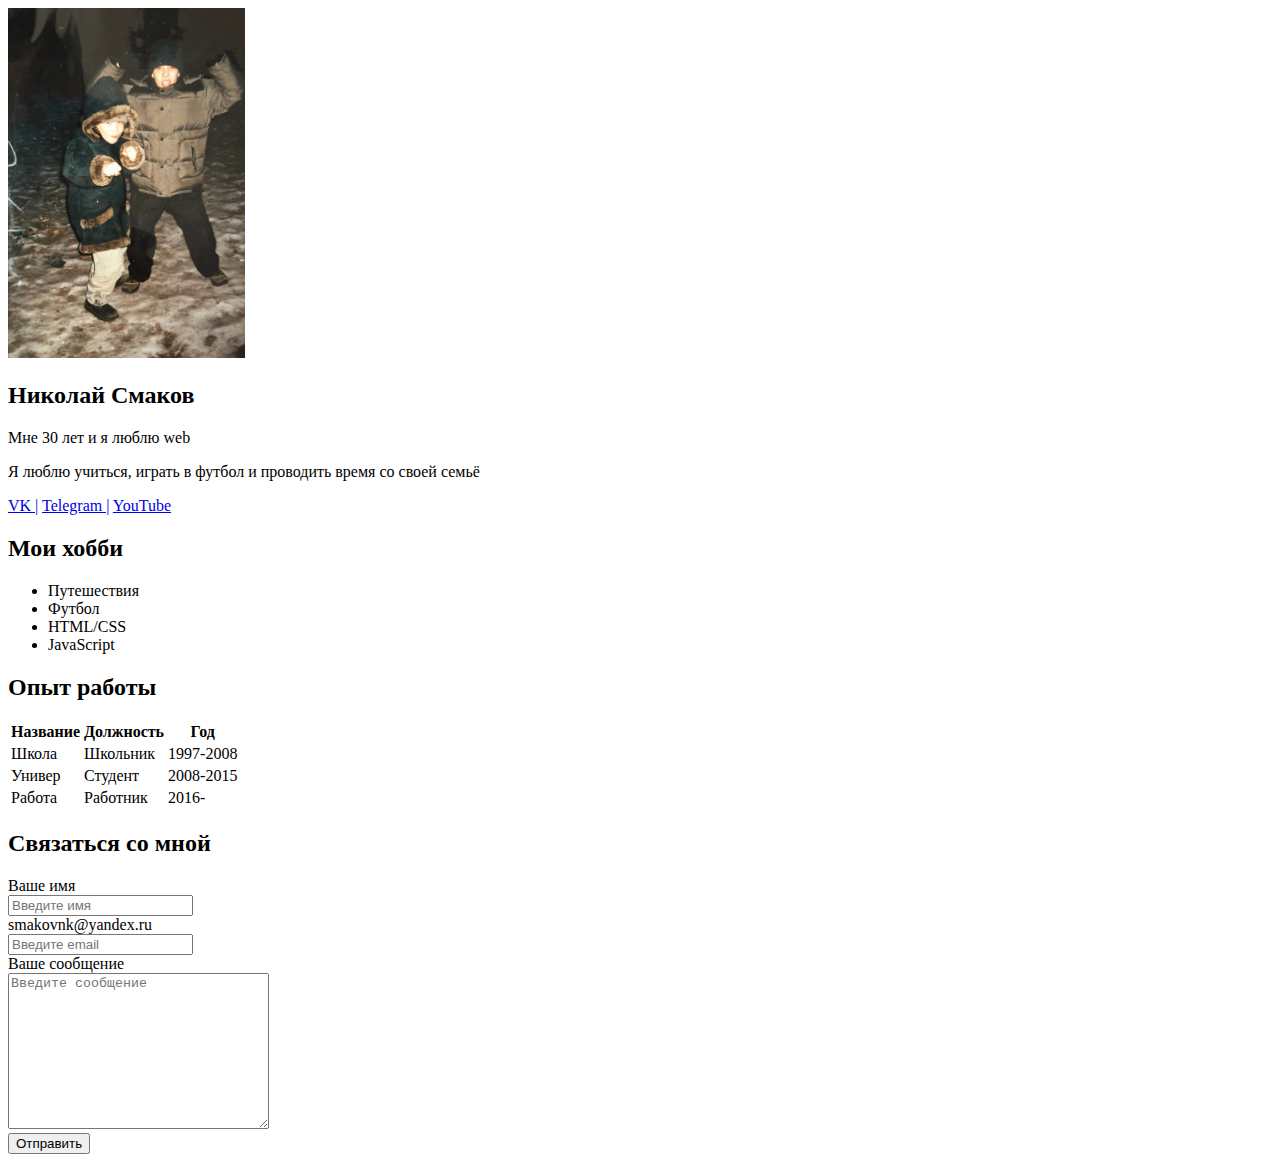
==== index.html @ 8d46ebaa "Rename" ====
<!DOCTYPE html>
<html lang="ru">
<head>
    <meta charset="UTF-8">
    <meta http-equiv="X-UA-Compatible" content="IE=edge">
    <meta name="viewport" content="width=device-width, initial-scale=1.0">
    <title>Николай Смаков</title>
</head>
<body>
    <header>
        <img src="avatar.jpg" alt="фото" height="350px">
        <h2>Николай Смаков</h2>
    </header>
    <div class="card">
        <p>Мне 30 лет и я люблю web</p>
        <p>Я люблю учиться, играть в футбол и проводить время со своей семьё</p>
        <a href="http://vk.com">VK |</a>
        <a href="http://telegram.com"> Telegram |</a>
        <a href="http://Youtube"> YouTube</a>
    </div>
    <div class="card">
        <h2>Мои хобби</h2>
        <ul>
            <li>Путешествия</li>
            <li>Футбол</li>
            <li>HTML/CSS</li>
            <li>JavaScript</li>
        </ul>
    </div>
    <div class="card">
        <h2>Опыт работы</h2>
        <table>
            <thead>
                <th>Название</th>
                <th>Должность</th>
                <th>Год</th>
            </thead>
            <tbody>
                <tr>
                    <td>Школа</td>
                    <td>Школьник</td>
                    <td>1997-2008</td>
                </tr>
                <tr>
                    <td>Универ</td>
                    <td>Студент</td>
                    <td>2008-2015</td>
                </tr>
                <tr>
                    <td>Работа</td>
                    <td>Работник</td>
                    <td>2016-</td>
                </tr>
            </tbody>
        </table>
    </div>
    <footer>
    <h2>Связаться со мной</h2>
    
    <form action="">
        <div>
            <label for="name">Ваше имя</label><br>
            <input type="text" id="name" placeholder="Введите имя">
        </div>
        <div>
            <label for="email">smakovnk@yandex.ru</label><br>
            <input type="email" id="email" placeholder="Введите email">
        </div>
        <div>
            <label for="message">Ваше сообщение</label><br>
            <textarea id="message" cols="30" rows="10" placeholder="Введите сообщение"></textarea>
        </div>
        <input type="submit" value="Отправить">
        </form>
    </footer>
</body>
</html>
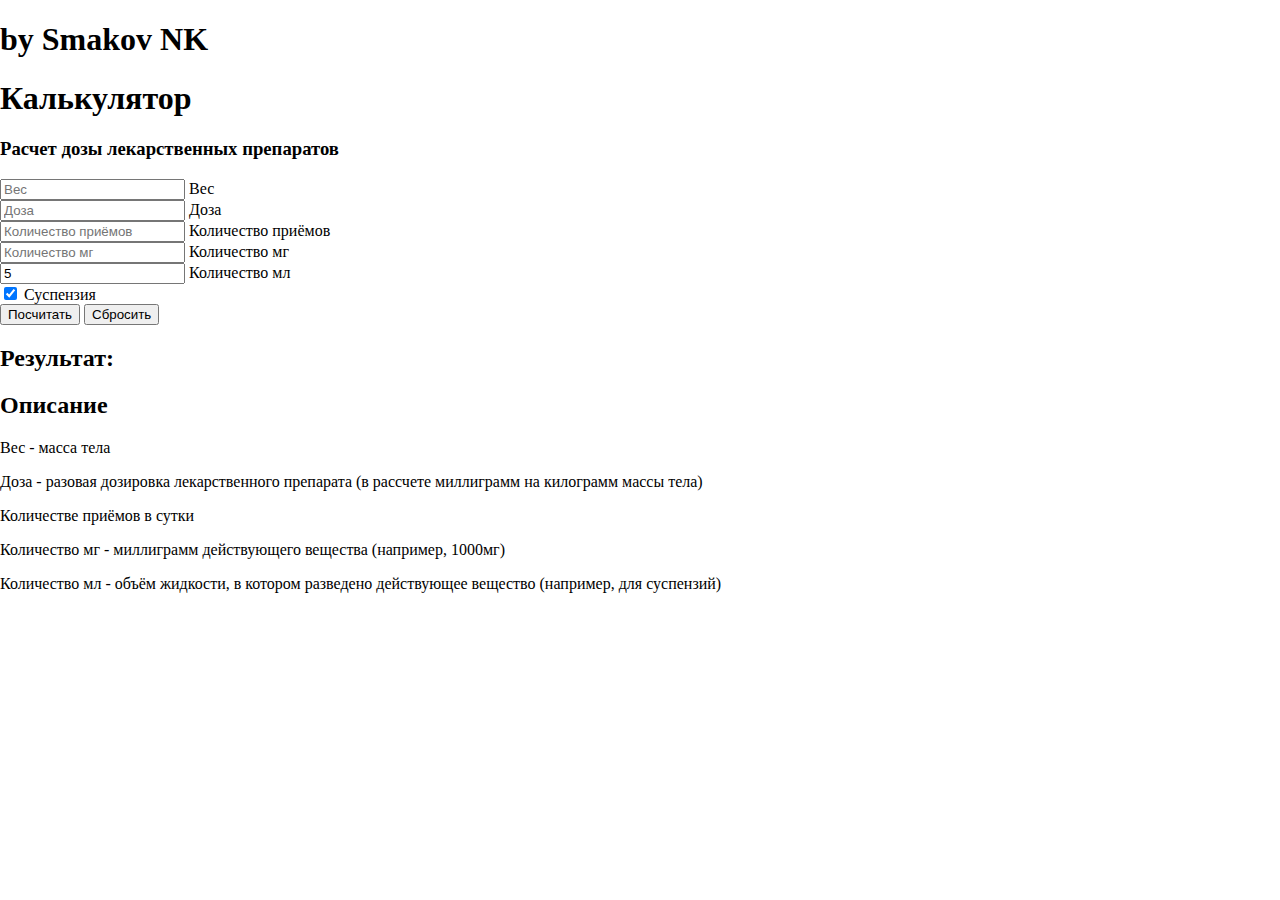
==== commit cf45388b: "new files" ====
--- a/index.html
+++ b/index.html
@@ -4,74 +4,71 @@
     <meta charset="UTF-8">
     <meta http-equiv="X-UA-Compatible" content="IE=edge">
     <meta name="viewport" content="width=device-width, initial-scale=1.0">
-    <title>Николай Смаков</title>
+    <title>Calculator</title>
+    <link rel="stylesheet" href="style.css">
 </head>
 <body>
-    <header>
-        <img src="avatar.jpg" alt="фото" height="350px">
-        <h2>Николай Смаков</h2>
-    </header>
-    <div class="card">
-        <p>Мне 30 лет и я люблю web</p>
-        <p>Я люблю учиться, играть в футбол и проводить время со своей семьё</p>
-        <a href="http://vk.com">VK |</a>
-        <a href="http://telegram.com"> Telegram |</a>
-        <a href="http://Youtube"> YouTube</a>
+<header class="header">
+    <h1 class="center">by Smakov NK</h2>
+</header>
+    <div class="container">
+        <div class="row">
+            <h1>Калькулятор</h1>
+            <!-- Главный flexbox -->
+            <div class="input-group" id="input-group"> 
+                
+                <div class="group-content">
+                    <h3>Расчет дозы лекарственных препаратов</h3>
+                    <div class="text-field text-field_floating">
+                        <input class="text-field__input calc" type="number" id="weight" placeholder="Вес">
+                        <label class="text_field_label" for="weight">Вес</label>
+                    </div>
+                    <div class="text-field text-field_floating">
+                        <input class="text-field__input calc" type="number" id="dose" placeholder="Доза">
+                        <label class="text_field_label" for="weight">Доза</label>
+                    </div>
+                    <div class="text-field text-field_floating">
+                        <input class="text-field__input calc" type="number" id="times" placeholder="Количество приёмов">
+                        <label class="text_field_label" for="weight">Количество приёмов</label>
+                    </div>
+                    <div class="text-field text-field_floating">
+                        <input class="text-field__input calc" type="number" id="mg" placeholder="Количество мг">
+                        <label class="text_field_label bib" id="mgid" for="weight">Количество мг</label>
+                    </div>
+                    <div class="text-field text-field_floating">
+                        <input class="text-field__input calc" type="number" id="ml" placeholder="Количество мл" value="5">
+                        <label class="text_field_label bib" id="mlid" for="weight">Количество мл</label>
+                    </div>
+                    <div class="checkbox">
+                        <label class="custom-checkbox">
+                          <input class="check" type="checkbox" name="color-1" value="indigo" checked>
+                          <span>Суспензия</span>
+                        </label>
+                      </div>
+                    
+                    <button class="btn" id="result-btn">Посчитать</button>
+                    <button class="btn"  id="reset-btn">Сбросить</button>
+                </div>
+                    <div class="input-title">
+                        <h2>Результат:</h2>
+                        <p id="result"></p>
+                    </div>
+                    <div class="input-discription">
+                        <h2>Описание</h2>
+                        <div id="disc">
+                            <p>Вес - масса тела</p>
+                            <p>Доза - разовая дозировка лекарственного препарата (в рассчете миллиграмм на килограмм массы тела)</p>
+                            <p>Количестве приёмов в сутки</p>
+                            <p>Количество мг - миллиграмм действующего вещества (например, 1000мг)</p>
+                            <p>Количество мл - объём жидкости, в котором разведено действующее вещество (например, для суспензий)</p>
+                        </div>
+                    </div>
+            </div>
+            <!-- Главный flexbox -->
+        </div>      
     </div>
-    <div class="card">
-        <h2>Мои хобби</h2>
-        <ul>
-            <li>Путешествия</li>
-            <li>Футбол</li>
-            <li>HTML/CSS</li>
-            <li>JavaScript</li>
-        </ul>
-    </div>
-    <div class="card">
-        <h2>Опыт работы</h2>
-        <table>
-            <thead>
-                <th>Название</th>
-                <th>Должность</th>
-                <th>Год</th>
-            </thead>
-            <tbody>
-                <tr>
-                    <td>Школа</td>
-                    <td>Школьник</td>
-                    <td>1997-2008</td>
-                </tr>
-                <tr>
-                    <td>Универ</td>
-                    <td>Студент</td>
-                    <td>2008-2015</td>
-                </tr>
-                <tr>
-                    <td>Работа</td>
-                    <td>Работник</td>
-                    <td>2016-</td>
-                </tr>
-            </tbody>
-        </table>
-    </div>
-    <footer>
-    <h2>Связаться со мной</h2>
-    
-    <form action="">
-        <div>
-            <label for="name">Ваше имя</label><br>
-            <input type="text" id="name" placeholder="Введите имя">
-        </div>
-        <div>
-            <label for="email">smakovnk@yandex.ru</label><br>
-            <input type="email" id="email" placeholder="Введите email">
-        </div>
-        <div>
-            <label for="message">Ваше сообщение</label><br>
-            <textarea id="message" cols="30" rows="10" placeholder="Введите сообщение"></textarea>
-        </div>
-        <input type="submit" value="Отправить">
-        </form>
-    </footer>
+  
+<script src="app.js"></script>
+
 </body>
-</html>
+</html>--- a/style.css
+++ b/style.css
@@ -0,0 +1,324 @@
+@import url('https://fonts.googleapis.com/css2?family=Rubik&display=swap');
+
+:root{
+    --md-primary-dark: #adc6ff;
+	--md-on-primary-dark: #002e69;
+	--md-primary-container-dark: #004494;
+	--md-on-primary-container-dark: #d8e2ff;
+	--md-secondary-dark: #bfc6dc;
+	--md-on-secondary-dark: #293041;
+	--md--secondary-container-dark: #3f4759;
+	--md--on-secondary-container-dark: #dbe2f9;
+	--md--tertiary-dark: #debcdf;
+	--md--on-tertiary-dark: #402843;
+	--md--tertiary-container-dark: #583e5b;
+	--md--on-tertiary-container-dark: #fbd7fc;
+	--md--error-dark: #ffb4ab;
+	--md--on-error-dark: #690005;
+	--md--error-container-dark: #93000a;
+	--md--on-error-container-dark: #ffdad6;
+	--md--outline-dark: #8e9099;
+	--md--background-dark: #1b1b1f;
+	--md--on-background-dark: #e3e2e6;
+	--md--surface-dark: #1b1b1f;
+	--md--on-surface-dark: #e3e2e6;
+	--md--surface-variant-dark: #44474f;
+	--md--on-surface-variant-dark: #c4c6d0;
+	--md--inverse-surface-dark: #e3e2e6;
+	--md--inverse-on-surface-dark: #1b1b1f;
+}
+*,
+    *::before,
+    *::after {
+      box-sizing: border-box;
+    }
+html,
+body {
+margin: 0;
+padding: 0;
+}
+html {
+height: 100%;
+
+}
+
+@media (prefers-color-scheme: dark) {
+body{
+    font-family: 'Rubik', sans-serif;
+    font-weight: 400;
+    display: flex;
+    flex-direction: column;
+    min-height: 100%;
+    background: var(--md--background-dark);
+    color:var(--md-primary-dark);
+}
+::-webkit-scrollbar {
+    width: 7px;
+    background-color: var(--md--on-surface-variant-dark);
+}
+::-webkit-scrollbar-thumb {
+    background-color: var(--md--secondary-container-dark);
+    
+}
+.header{
+    height: 100px;
+    border-bottom: 1px solid #8e9099;
+    margin-bottom: 40px;
+
+}
+.container{
+    width: 90%;
+    display: flex;
+    min-height: 100vh;
+    margin: auto;
+    border: 1px solid #3f4759;
+    border-radius: 10px;
+}
+@media (min-width: 1200px){
+    .container{
+        width: 50%;
+        display: flex;
+        min-height: 100vh;
+        margin: auto;
+        border: 1px solid #3f4759;
+        border-radius: 10px;
+    }
+}
+.row{
+    text-align: center;
+    width: 100%;
+    margin: 30px auto;
+    
+}
+
+.center{
+    text-align: center;
+}
+
+.btn{
+    display: inline-block;
+    font-family: inherit;
+    font-size: 16px;
+    height: 35px;
+    width: 45%;
+    border-radius: 20px;
+    background-color: var(--md-on-primary-container-dark);
+    color: var(--md--surface-dark);
+    border: none;
+    margin-top: 15px;
+}
+
+.btn:hover{
+    background: var(--md-secondary-dark);
+}
+.btn:active{
+    background: var(--md--on-secondary-container-dark);
+}
+
+.input-group{
+    margin-top: 100px;
+    display: flex;
+    flex-direction: row;
+    flex-flow: row wrap;
+
+}
+.group-content{
+    order: 1;
+    margin-left: 4.5%;
+    width: 30%;
+
+}
+.input-title{
+    order: 2;
+
+    width: 30%;
+    margin-left: 5px;
+
+}
+.input-discription{
+    order: 3;
+
+    width: 30%;
+    margin-left: 5px;
+    margin-right: 10px;
+}
+
+
+.checkbox {
+    margin-top: 10px;
+    margin-bottom: 0.2em;
+  }
+
+  /* для элемента input c type="checkbox" */
+  .custom-checkbox>input {
+    position: absolute;
+    z-index: -1;
+    opacity: 0;
+  }
+
+  /* для элемента label, связанного с .custom-checkbox */
+  .custom-checkbox>span {
+    display: inline-flex;
+    align-items: center;
+    user-select: none;
+  }
+
+  /* создание в label псевдоэлемента before со следующими стилями */
+  .custom-checkbox>span::before {
+    content: '';
+    display: inline-block;
+    width: 1em;
+    height: 1em;
+    flex-shrink: 0;
+    flex-grow: 0;
+    border: 1px solid #adb5bd;
+    border-radius: 0.25em;
+    margin-right: 0.5em;
+    background-repeat: no-repeat;
+    background-position: center center;
+    background-size: 50% 50%;
+  }
+
+  /* стили при наведении курсора на checkbox */
+  .custom-checkbox>input:not(:disabled):not(:checked)+span:hover::before {
+    border-color: #b3d7ff;
+  }
+
+  /* стили для активного чекбокса (при нажатии на него) */
+  .custom-checkbox>input:not(:disabled):active+span::before {
+    background-color: #b3d7ff;
+    border-color: #b3d7ff;
+  }
+
+  /* стили для чекбокса, находящегося в фокусе */
+  
+
+  /* стили для чекбокса, находящегося в фокусе и не находящегося в состоянии checked */
+  .custom-checkbox>input:focus:not(:checked)+span::before {
+    border-color: var(--md-on-primary-container-dark);
+  }
+
+  /* стили для чекбокса, находящегося в состоянии checked */
+  .custom-checkbox>input:checked+span::before {
+    border-color: var(--md-on-primary-dark);
+    background-color: var(--md-primary-container-dark);
+    background-image: url("data:image/svg+xml,%3csvg xmlns='http://www.w3.org/2000/svg' viewBox='0 0 8 8'%3e%3cpath fill='%23fff' d='M6.564.75l-3.59 3.612-1.538-1.55L0 4.26 2.974 7.25 8 2.193z'/%3e%3c/svg%3e");
+  }
+
+  /* стили для чекбокса, находящегося в состоянии disabled */
+  .custom-checkbox>input:disabled+span::before {
+    background-color: #e9ecef;
+  }
+
+
+
+
+
+
+
+
+/* text field */
+.text-field {
+    display: flex;
+    
+
+}
+
+.text_field_label {
+    display: block;
+    margin-bottom: 0.25rem;
+}
+
+.text-field__input {
+    width: 100%;
+    padding: 0.375rem 0.75rem;
+    font-family: inherit;
+    font-size: 1rem;
+    font-weight: 400;
+    line-height: 1.5;
+    color: #adc6ff;
+    background: transparent;
+    border: none;
+    border-bottom: 1px solid #bdbdbd;
+    
+
+}
+.text-field__input[type="search"]::-webkit-search-decoration,
+.text-field__input[type="search"]::-webkit-search-cancel-button,
+.text-field__input[type="search"]::-webkit-search-results-button,
+.text-field__input[type="search"]::-webkit-search-results-decoration {
+    -webkit-appearance: none;
+}
+.text-field__input::placeholder {
+    color: #212529;
+    opacity: 0.4;
+}
+.text-field__input:focus {
+    color: #212529;
+    color: #adc6ff;
+    background: transparent;
+    outline: 0;
+    border-bottom: 1px solid #a7c7ec;
+}
+.text-field__input:hover {
+    background: #43434e;
+    opacity: 0.3;
+    outline: 0;
+    border-bottom: 1px solid #a7c7ec;
+}
+
+.text-field__input:disabled,
+.text-field__input[readonly] {
+    background-color: var(--md--secondary-container-dark);
+    opacity: 0.2;
+}
+  /* with floating label */
+.text-field_floating {
+    position: relative;
+}
+.text-field_floating .text-field__input {
+    height: calc(3rem + 2px);
+    line-height: 1.25;
+    padding: 1rem 0.75rem;
+}
+.text-field_floating .text_field_label {
+    position: absolute;
+    top: 0;
+    left: 0;
+    height: 100%;
+    padding: 1rem .75rem;
+    pointer-events: none;
+    border: 1px solid transparent;
+    transform-origin: 0 0;
+    transition: opacity .15s ease-in-out, transform .15s ease-in-out;
+}
+.text-field_floating .text-field__input::-moz-placeholder {
+    color: transparent;
+}
+.text-field_floating .text-field__input::placeholder {
+    color: transparent;
+}
+.text-field_floating .text-field__input:focus,
+.text-field_floating .text-field__input:not(:placeholder-shown) {
+    padding-top: 1.625rem;
+    padding-bottom: .625rem;
+}
+.text-field_floating .text-field__input:focus~.text_field_label,
+.text-field_floating .text-field__input:not(:placeholder-shown)~.text_field_label {
+    opacity: .65;
+    transform: scale(.85) translateY(-.75rem) translateX(.15rem);
+}
+input[type="number"] {
+	-moz-appearance: textfield;
+	-webkit-appearance: textfield;
+	appearance: textfield;
+}
+input[type="number"]::-webkit-outer-spin-button,
+input[type="number"]::-webkit-inner-spin-button {
+	display: none;
+}
+
+.opa{
+    opacity: 0.1;
+}
+}
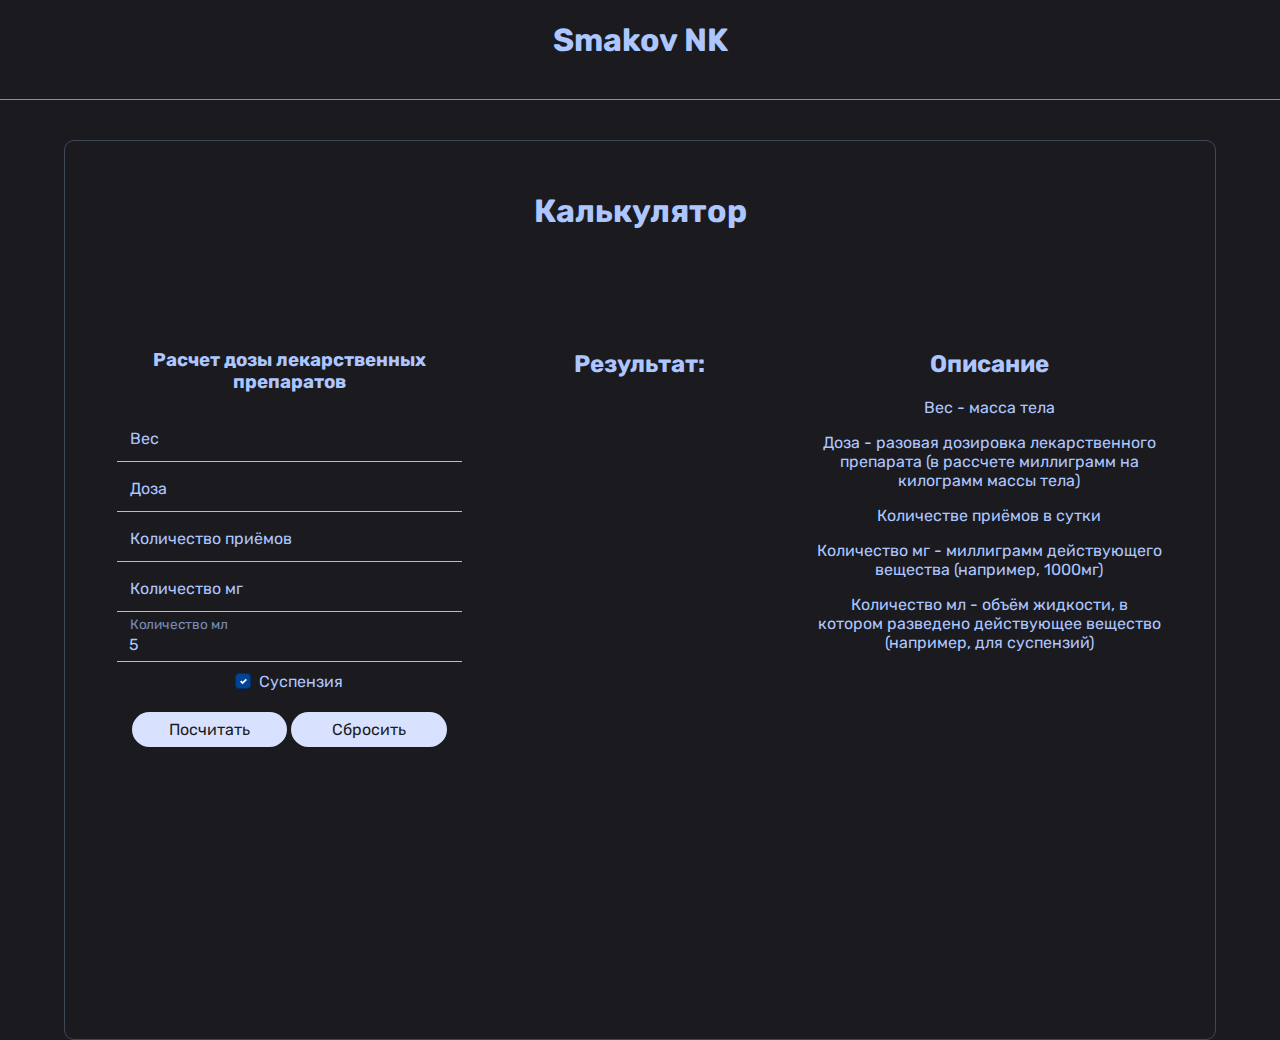
==== commit a5773cdb: "minor fix" ====
--- a/index.html
+++ b/index.html
@@ -9,7 +9,7 @@
 </head>
 <body>
 <header class="header">
-    <h1 class="center">by Smakov NK</h2>
+    <h1 class="center">Smakov NK</h2>
 </header>
     <div class="container">
         <div class="row">
@@ -71,4 +71,4 @@
 <script src="app.js"></script>
 
 </body>
-</html>+</html>
--- a/style.css
+++ b/style.css
@@ -42,7 +42,6 @@
 
 }
 
-@media (prefers-color-scheme: dark) {
 body{
     font-family: 'Rubik', sans-serif;
     font-weight: 400;
@@ -66,6 +65,8 @@
     margin-bottom: 40px;
 
 }
+
+@media (min-width: 700px){
 .container{
     width: 90%;
     display: flex;
@@ -74,15 +75,35 @@
     border: 1px solid #3f4759;
     border-radius: 10px;
 }
-@media (min-width: 1200px){
-    .container{
-        width: 50%;
-        display: flex;
-        min-height: 100vh;
-        margin: auto;
-        border: 1px solid #3f4759;
-        border-radius: 10px;
-    }
+
+
+.input-group{
+    margin-top: 100px;
+    display: flex;
+    flex-direction: row;
+    flex-flow: row wrap;
+
+}
+.group-content{
+    order: 1;
+    margin-left: 4.5%;
+    width: 30%;
+
+}
+.input-title{
+    order: 2;
+
+    width: 30%;
+    margin-left: 5px;
+
+}
+.input-discription{
+    order: 3;
+
+    width: 30%;
+    margin-left: 5px;
+    margin-right: 10px;
+}
 }
 .row{
     text-align: center;
@@ -114,35 +135,6 @@
 .btn:active{
     background: var(--md--on-secondary-container-dark);
 }
-
-.input-group{
-    margin-top: 100px;
-    display: flex;
-    flex-direction: row;
-    flex-flow: row wrap;
-
-}
-.group-content{
-    order: 1;
-    margin-left: 4.5%;
-    width: 30%;
-
-}
-.input-title{
-    order: 2;
-
-    width: 30%;
-    margin-left: 5px;
-
-}
-.input-discription{
-    order: 3;
-
-    width: 30%;
-    margin-left: 5px;
-    margin-right: 10px;
-}
-
 
 .checkbox {
     margin-top: 10px;
@@ -211,12 +203,6 @@
   }
 
 
-
-
-
-
-
-
 /* text field */
 .text-field {
     display: flex;
@@ -321,4 +307,3 @@
 .opa{
     opacity: 0.1;
 }
-}
